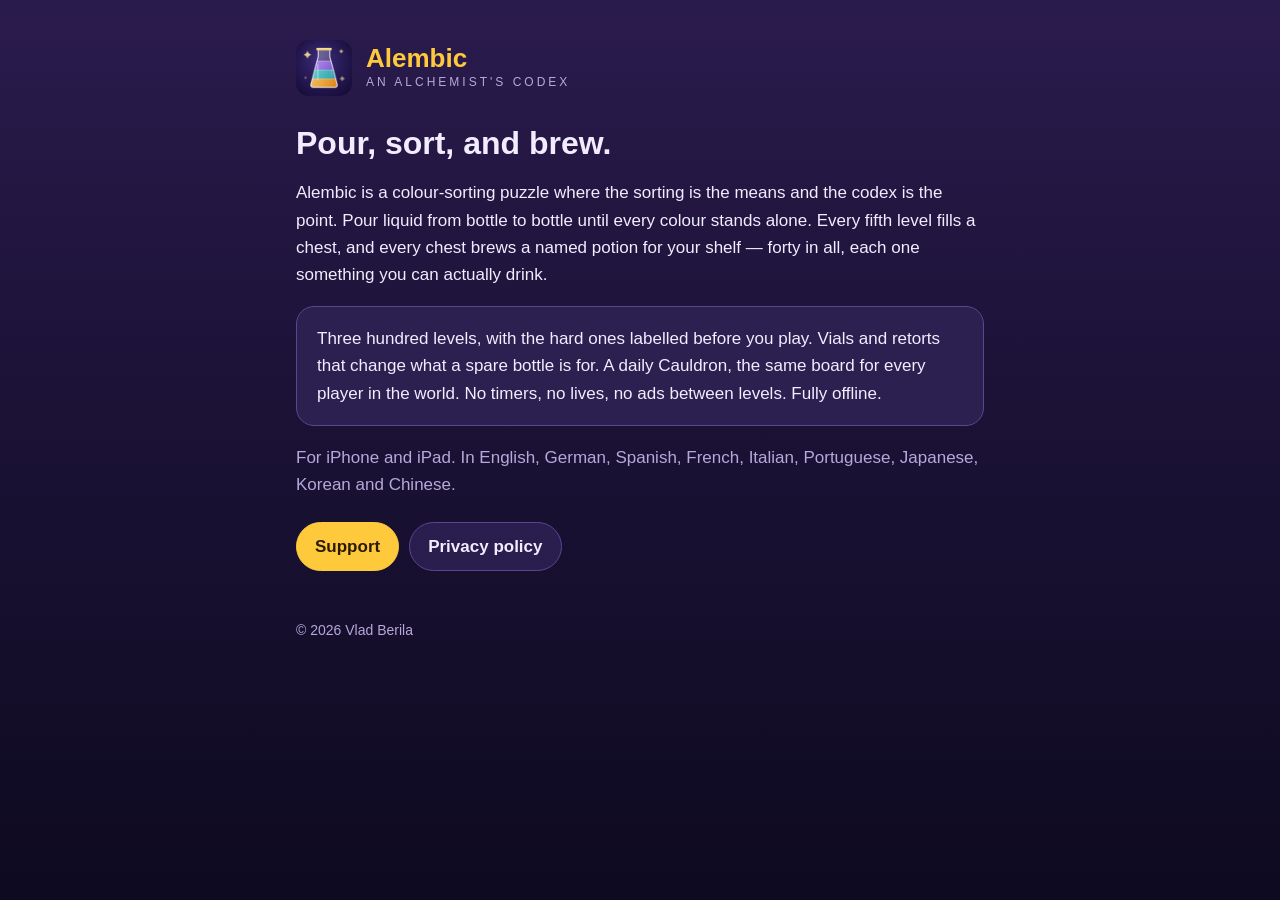
==== index.html @ 3e558d86 "Publish site from Alembic docs/ (fc9795d)" ====
<!doctype html>
<html lang="en">
<head>
  <meta charset="utf-8">
  <meta name="viewport" content="width=device-width, initial-scale=1">
  <title>Alembic: Potion Sort Puzzle</title>
  <meta name="description" content="A colour-sorting puzzle where every reward chest brews a named potion. Forty to collect, three hundred levels, no timers.">
  <link rel="icon" href="icon.png">
  <link rel="stylesheet" href="style.css">
</head>
<body>
<main>
  <header class="brand">
    <img src="icon.png" alt="">
    <div>
      <div class="name">Alembic</div>
      <div class="tagline">An alchemist's codex</div>
    </div>
  </header>

  <h1>Pour, sort, and brew.</h1>
  <p>Alembic is a colour-sorting puzzle where the sorting is the means and the
  codex is the point. Pour liquid from bottle to bottle until every colour
  stands alone. Every fifth level fills a chest, and every chest brews a named
  potion for your shelf — forty in all, each one something you can actually
  drink.</p>

  <div class="panel">
    <p>Three hundred levels, with the hard ones labelled before you play.
    Vials and retorts that change what a spare bottle is for. A daily
    Cauldron, the same board for every player in the world. No timers, no
    lives, no ads between levels. Fully offline.</p>
  </div>

  <p class="dim">For iPhone and iPad. In English, German, Spanish, French,
  Italian, Portuguese, Japanese, Korean and Chinese.</p>

  <nav class="links">
    <a class="primary" href="support.html">Support</a>
    <a href="privacy.html">Privacy policy</a>
  </nav>

  <footer>© 2026 Vlad Berila</footer>
</main>
</body>
</html>
---- style.css ----
:root {
  --bg-top: #2A1B4D;
  --bg-mid: #1B1236;
  --bg-bottom: #0E0A20;
  --panel: #2C2050;
  --panel-stroke: #5B4691;
  --ink: #F2ECFF;
  --ink-dim: #B6A8DA;
  --gold: #FFC93C;
}

* { box-sizing: border-box; }

html { background: var(--bg-bottom); }

body {
  margin: 0;
  min-height: 100vh;
  background: linear-gradient(180deg, var(--bg-top) 0%, var(--bg-mid) 45%, var(--bg-bottom) 100%);
  background-attachment: fixed;
  color: var(--ink);
  font: 17px/1.6 -apple-system, BlinkMacSystemFont, "SF Pro Rounded", "Segoe UI", Roboto, sans-serif;
  -webkit-text-size-adjust: 100%;
}

main {
  max-width: 720px;
  margin: 0 auto;
  padding: 40px 16px 64px;
}

header.brand {
  display: flex;
  align-items: center;
  gap: 14px;
  margin-bottom: 28px;
}
header.brand img { width: 56px; height: 56px; border-radius: 13px; }
header.brand a { color: inherit; text-decoration: none; }
header.brand .name { font-size: 26px; font-weight: 800; color: var(--gold); line-height: 1.1; }
header.brand .tagline { font-size: 12px; letter-spacing: 0.25em; color: var(--ink-dim); text-transform: uppercase; }

h1 { font-size: 32px; line-height: 1.2; margin: 0 0 6px; }
h2 { font-size: 21px; margin: 36px 0 8px; color: var(--gold); }
h3 { font-size: 17px; margin: 22px 0 4px; }
p, li { color: var(--ink); }
.dim { color: var(--ink-dim); }
a { color: var(--gold); }

.panel {
  background: var(--panel);
  border: 1px solid var(--panel-stroke);
  border-radius: 18px;
  padding: 18px 20px;
  margin: 18px 0;
}
.panel p:first-child { margin-top: 0; }
.panel p:last-child { margin-bottom: 0; }

table { width: 100%; border-collapse: collapse; margin: 12px 0; font-size: 15px; }
th, td { text-align: left; vertical-align: top; padding: 10px 8px; border-bottom: 1px solid var(--panel-stroke); }
th { color: var(--ink-dim); font-weight: 600; }
.table-wrap { overflow-x: auto; }

nav.links { display: flex; flex-wrap: wrap; gap: 10px; margin: 24px 0; }
nav.links a {
  padding: 10px 18px;
  border: 1.5px solid var(--panel-stroke);
  border-radius: 999px;
  background: rgba(44, 32, 80, 0.9);
  color: var(--ink);
  text-decoration: none;
  font-weight: 700;
}
nav.links a.primary { background: var(--gold); border-color: var(--gold); color: #2A1B00; }

footer { margin-top: 48px; font-size: 14px; color: var(--ink-dim); }

@media (max-width: 480px) {
  h1 { font-size: 27px; }
  body { font-size: 16px; }
}
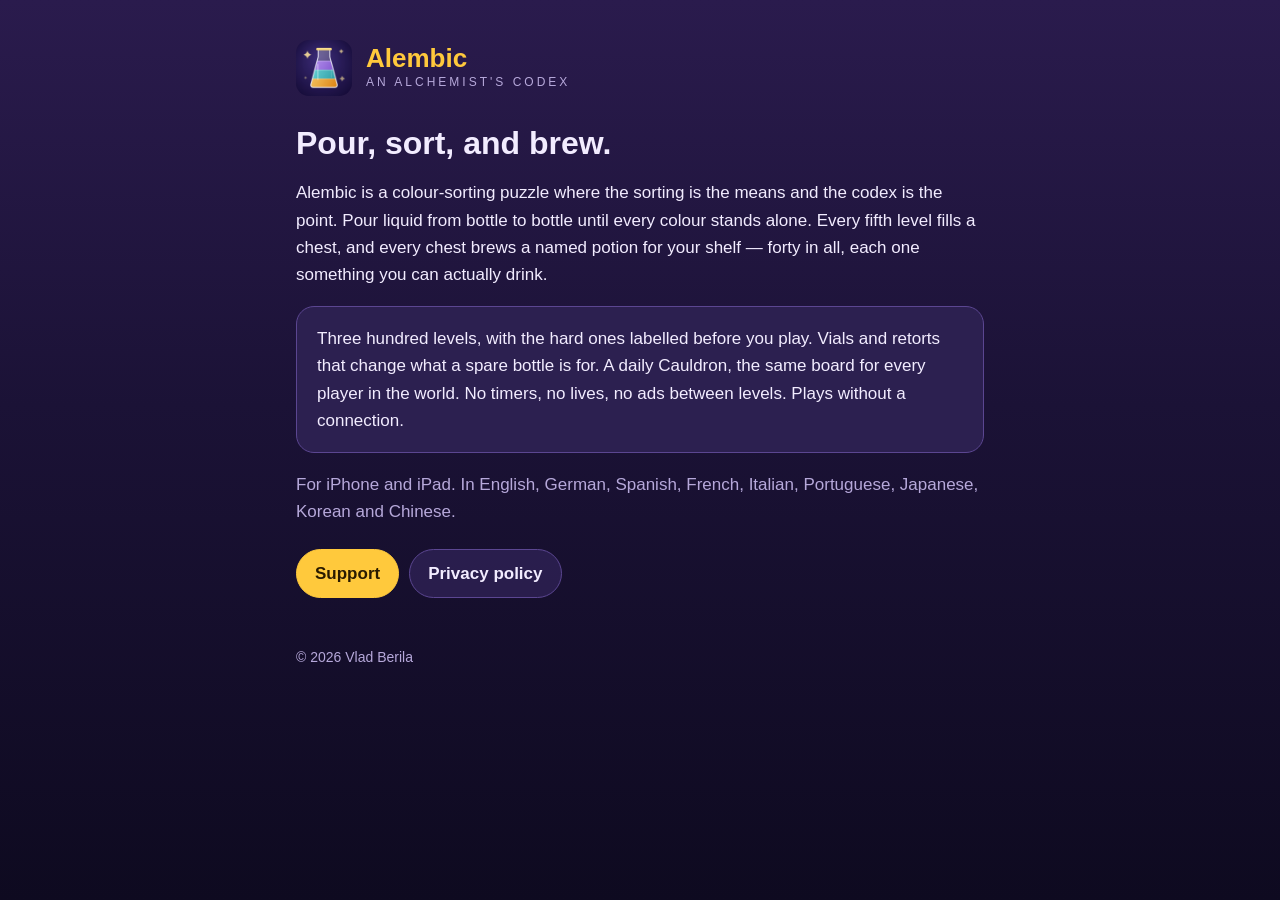
==== commit e1e1aebf: "Publish site from Alembic docs/ (fc9795d)" ====
--- a/index.html
+++ b/index.html
@@ -29,7 +29,7 @@
     <p>Three hundred levels, with the hard ones labelled before you play.
     Vials and retorts that change what a spare bottle is for. A daily
     Cauldron, the same board for every player in the world. No timers, no
-    lives, no ads between levels. Fully offline.</p>
+    lives, no ads between levels. Plays without a connection.</p>
   </div>
 
   <p class="dim">For iPhone and iPad. In English, German, Spanish, French,
